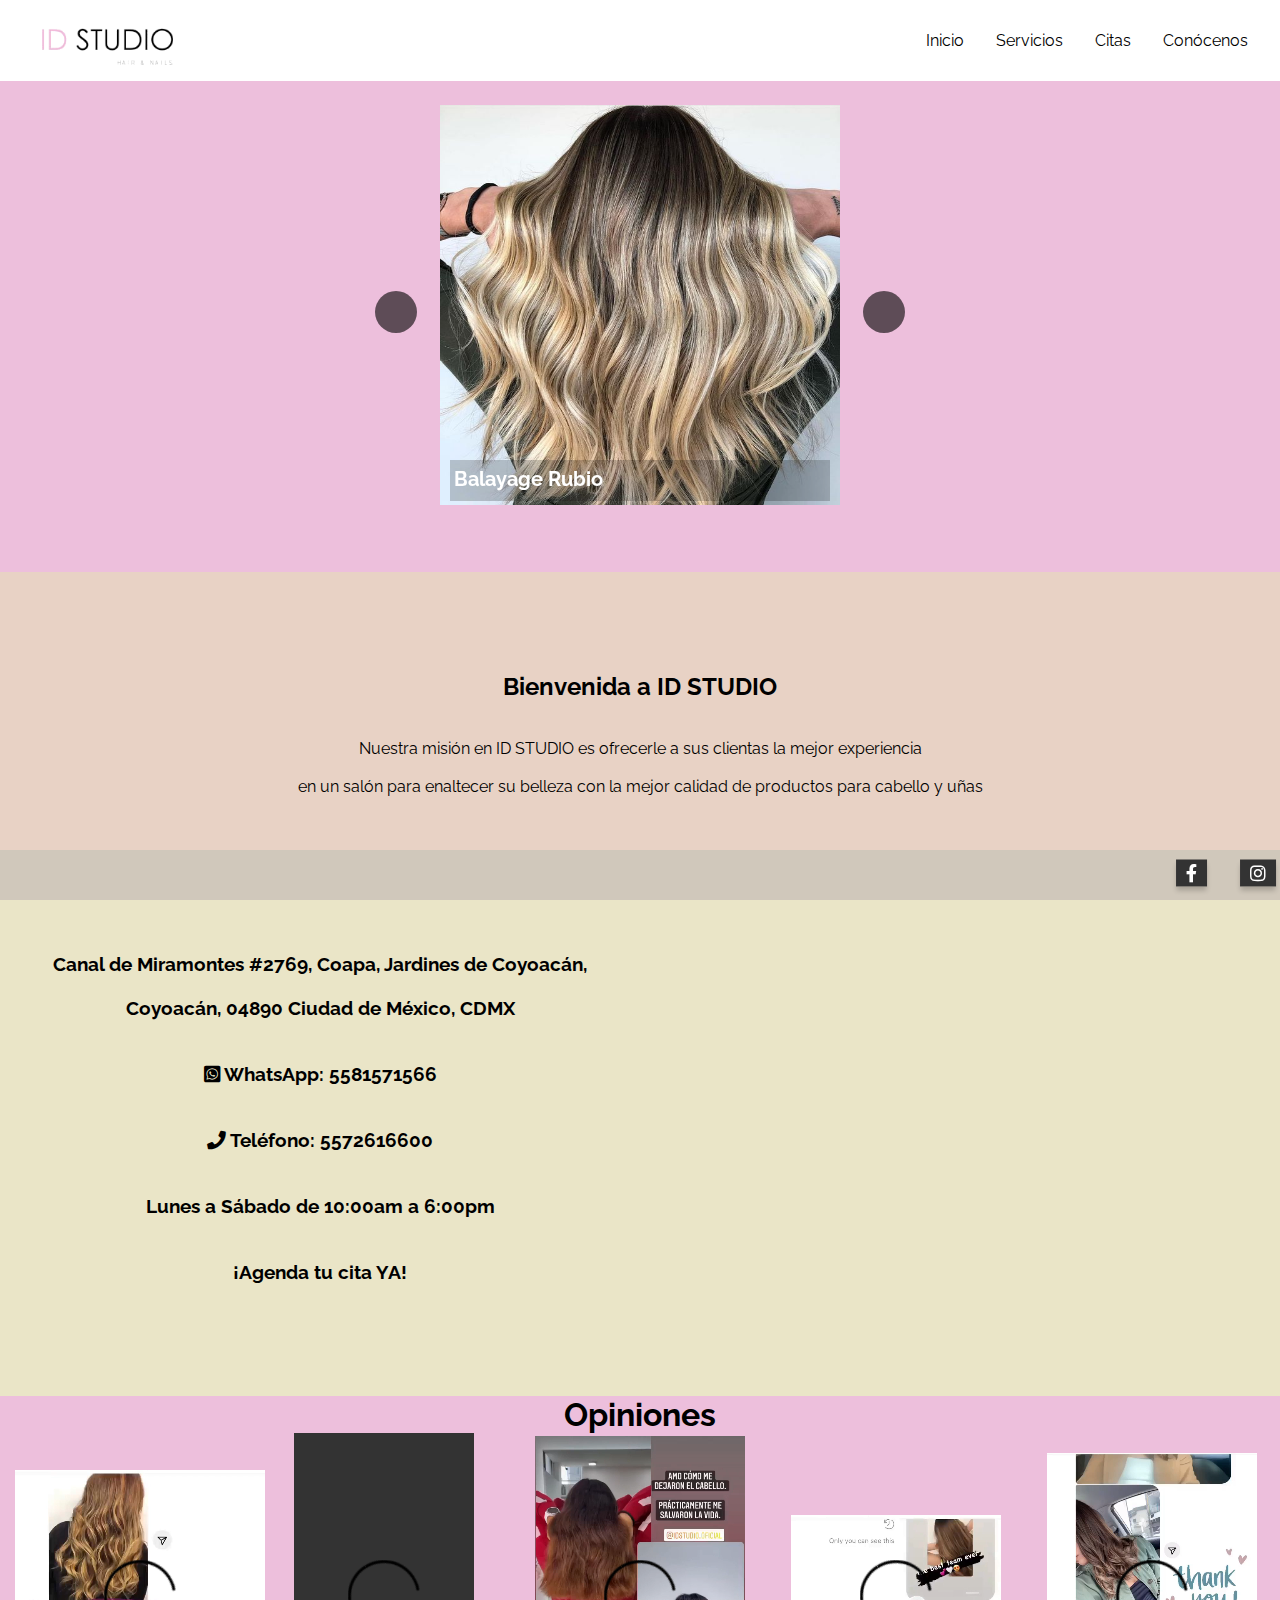
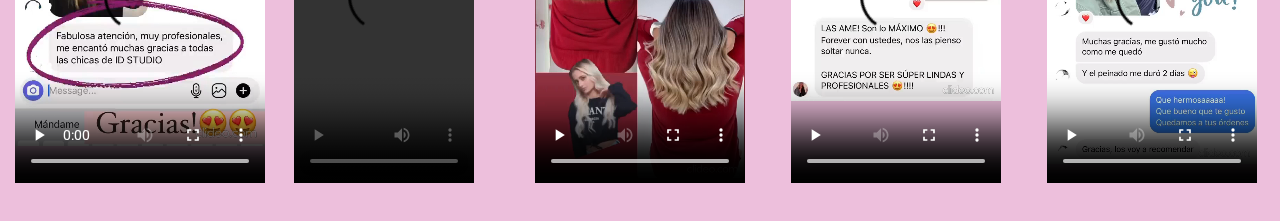
==== IDStudio/inicio.html @ a475f9ad "Proyecto integrado en ID Studio" ====
<html lang="es">
    <head>
        <title>ID STUDIO</title>
        <meta charset="utf-8">
        <meta name="viewport" content="width=device-width, user-scalable=no, initial-scale=1.0, maximum-scale=1.0, minimum-scale=1.0">
        <link rel=stylesheet href="css/estiloInicio.css">
        <link rel=stylesheet href="css/all.css"><!--Estilo para los símbolos de las redes sociales-->
        <link rel="stylesheet" href="css/navbar.css"><!--Estilo para el  menu del header-->
        <link rel="stylesheet" href="css/footer.css"><!--Estilo para el footer general-->
        <link rel="stylesheet" href="css/estilos.css"><!--Estilo para la galería de imágenes-->
        <link rel="stylesheet" href="css/general.css"><!--Estilo Formato general de la página-->
        <link rel="preconnect" href="https://fonts.googleapis.com">
        <link rel="preconnect" href="https://fonts.gstatic.com" crossorigin>
        <link href="https://fonts.googleapis.com/css2?family=Raleway:ital,wght@1,200&display=swap" rel="stylesheet">
        <link href="https://fonts.googleapis.com/css2?family=Raleway:wght@100&display=swap" rel="stylesheet">
        <link href="https://fonts.googleapis.com/css2?family=Raleway:wght@300&display=swap" rel="stylesheet">
        <script src="js/modernizr.js" type="text/javascript"></script>
        
</head>
    <body class="body">
        
      <header>
        <nav>
    
          <div class="container-nav">        
            
            <a href="/inicio.html"><img class="logo" src="img/salon.png" alt="ID STUDIO"></a>
            
            <div class="menu">  
              <a href="/inicio.html"> Inicio </a> 
              <a href="/servicios.html"> Servicios </a> 
              <a href=""> Citas </a> 
              <a href=""> Conócenos </a>
            </div>  
    
            
            <!-- Símbolo para pantallas pequeñas -->
            <button class="hamburguer">
              <span></span>
              <span></span>
              <span></span>
            </button>
    
          </div>
    
        </nav>
      </header>

        <br><br><br><br><br>
        <div class="container">
            <div class="wrapper">
    
                <ul id="sb-slider" class="sb-slider">
                    <li>
                        <a href="#" target="_blank"><img src="img/BlondeBalayage.jpg" alt="BlondeBalayage" height="400" width="400"/></a>
                        <div class="sb-description">
                            <h3 class="acomodoDescripcionTexto">Balayage Rubio</h3>
                        </div>
                    </li>
                    <li>
                        <a href="#" target="_blank"><video width="400" height="400" controls>
                        <source src="img/Nanoplastia.mp4" type="video/mp4" alt="VideoNanoplastia"></video></a>
                        <div class="sb-description" id="acomodoDescripcionArribaFondoNegro">
                            <h3 class="acomodoDescripcionTexto">Nanoplastia</h3>
                        </div>
                    </li>
                    <li>
                        <a href="#" target="_blank"><img src="img/img3.jpg" alt="image1" /></a>
                        <div class="sb-description">
                            <h3>MagtimusPro</h3>
                        </div>
                    </li>
                    <li>
                        <a href="#" target="_blank"><img src="img/img4.jpg" alt="image1" /></a>
                        <div class="sb-description">
                            <h3>MagtimusPro</h3>
                        </div>
                    </li>
                    <li>
                        <a href="#" target="_blank"><img src="img/img5.jpg" alt="image1" /></a>
                        <div class="sb-description">
                            <h3>MagtimusPro</h3>
                        </div>
                    </li>
                    <li>
                        <a href="#" target="_blank"><img src="img/img6.jpg" alt="image1" /></a>
                        <div class="sb-description">
                            <h3>MagtimusPro</h3>
                        </div>
                    </li>
                    <li>
                        <a href="#" target="_blank"><img src="img/img7.jpg" alt="image1" /></a>
                        <div class="sb-description">
                            <h3>MagtimusPro</h3>
                        </div>
                    </li>
                </ul>
    
                <div id="nav-arrows" class="nav-arrows">
                    <a href="#">Next</a>
                    <a href="#">Previous</a>
                </div>
    
            </div>
            <script src="js/modernizr.js" type="text/javascript"></script>
            <script src="js/jquery.js"></script>
            <script src="js/jquery.slicebox.js"></script>
            <script src="/js/navbar.js"></script>
            <script src="js/script.js"></script>
        <br><br><br>
        <div class="Mision">
            <h2>  Bienvenida a ID STUDIO </h2>
            <br> <br>
                Nuestra misión en ID STUDIO es ofrecerle
                a sus clientas la mejor experiencia <br><br>en un salón para enaltecer 
                su belleza con la mejor calidad de productos para cabello y uñas
        </div>
        
        <div class="maps text-center"><!--Ubicación del salón y contacto-->
            <div class="filas text-center">
                <div class="doscolumnas">
                    <br><br><br>
                    <h3><p>Canal de Miramontes #2769, Coapa, Jardines de Coyoacán,<br>
                    <br>Coyoacán, 04890 Ciudad de México, CDMX
                    <br><br><br>
                    <a href="https://wa.me/525580208982" target="blanck"><i class="fab fa-whatsapp-square"></i> WhatsApp:  5581571566 </a><br><br><br>
                    <a href="tel:+525581571566"><i class="fas fa-phone"></i> Teléfono: 5572616600 </a><br><br><br>
                    Lunes a Sábado de 10:00am a 6:00pm <br><br><br>
                    ¡Agenda tu cita YA!</p></h3><br>
                </div>
                <div class="doscolumnas">
                    <br><br><br>
                    <iframe src="https://www.google.com/maps/embed?pb=!1m14!1m8!1m3!1d15060.921510799017!2d-99.1252041!3d19.315807!3m2!1i1024!2i768!4f13.1!3m3!1m2!1s0x0%3A0x44b410b07a43737c!2sID%20STUDIO!5e0!3m2!1sen!2smx!4v1638234810107!5m2!1sen!2smx" 
                    width="320px" height="320px" style="border:0;" allowfullscreen="" loading="lazy"></iframe>
                </div>
            </div>
        </div>
        <div class="opiniones text-center"><!--Referencias del salón-->
            <h1><p>Opiniones</p></h1>
            <div class="filas">
                <div class="cincocolumnas">
                    <a href="#" target="_blank"><video width="250" height="350" controls>
                    <source src="img/Opinion1.mp4" type="video/mp4" alt="VideoOpinion1"></video></a><br><br><br>
                </div>
                <div class="cincocolumnas">
                    <a href="#" target="_blank"><video width="180" height="350" controls>
                    <source src="img/Opinion2.mp4" type="video/mp4" alt="VideoOpinion2"></video></a><br><br><br>
                </div>
                <div class="cincocolumnas">
                    <a href="#" target="_blank"><video width="210" height="350" controls>
                    <source src="img/Opinion3.mp4" type="video/mp4" alt="VideoOpinion3"></video></a><br><br><br>
                </div>
                <div class="cincocolumnas">
                    <a href="#" target="_blank"><video width="210" height="350" controls>
                    <source src="img/Opinion4.mp4" type="video/mp4" alt="VideoOpinion4"></video></a><br><br><br>
                </div>
                <div class="cincocolumnas">
                    <a href="#" target="_blank"><video width="210" height="350" controls>
                    <source src="img/Opinion5.mp4" type="video/mp4" alt="VideoOpinion5"></video></a><br><br><br>
                </div>
            </div>
        </div>
        <footer>
          <div class="container-footer">
                <div class="redes-container">
                    <ul> 
                        <li><a href="https://www.facebook.com/idstudio.oficial/" class="facebook" target="blank"><i class="fab fa-facebook-f"></i></a> </li> 
                        <li><a href="https://www.instagram.com/idstudio.oficial/" class="instagram" target="blank"><i class="fab fa-instagram"></i></a> </li> 
                    </ul>
                </div>
          </div>
        </footer>
    </body>
</html>
---- IDStudio/css/estiloInicio.css ----
.Mision{
        background-color: #e8d2c5;
        font-family: 'Raleway', sans-serif;
        padding: 100px;
        max-width: 1280px;
        margin: 0 auto;
        /*display: flex;*/
        text-align: center;
    }

    .maps{
        background-color: #eae5c7;
        font-family: 'Raleway', sans-serif;
        padding-bottom: 500px;
        max-width: 1280px;
        padding-right:15px;padding-left:15px;margin-right:auto;margin-left:auto
    }
    .text-center{
        text-align: center;
    }
    .filas{
        margin-right:-15px;margin-left:-15px;
    }
    .doscolumnas{
        width: 50%;
        position:relative;min-height:1px;padding-right:10px;padding-left:10px;
        float:left;
    }
    .doscolumnas h3 p a{
        font-family: 'Raleway', sans-serif;
        color: black;
    }
    .doscolumnas h1 p{
        font-family: 'Raleway', sans-serif;
        color: black;
    }
    .opiniones{
        font-family: 'Raleway', sans-serif;
        padding-bottom: 100px;
        max-width: 1280px;
        /*margin: 0 auto;*/
        padding-right:15px;padding-left:15px;margin-right:auto;margin-left:auto
    }
    .cincocolumnas{
        width: 20%;
        position:relative;min-height:1px;padding-right:15px;padding-left:15px;
        float:left;
    }
---- IDStudio/css/navbar.css ----
.container-nav{
  max-width: 1280px;
  margin: 0 auto;
  display: flex;
  align-items: center;
  justify-content: space-between;
}

nav{
  position: fixed;
  top: 0;
  left: 0;
  right: 0;
  z-index: 99;
  background-color:  #FFFFFF;
  padding: 16px 32px;
  
}

.hamburguer{
  display: block;
  position: relative;
  z-index: 1;
  user-select: none;
  appearance: none;
  border: none;
  outline: none;
  background: none;
  cursor: pointer;
}

.hamburguer span{
  display: block;
  width: 33px;
  height: 4px;
  margin-bottom: 5px;
  position: relative;
  background-color: #edbfdc;
  border-radius: 6px;
  z-index: 1;
  transform-origin: 0 0;
}

.logo{
  width: 12vw;
}

.menu{
  display: none;
  flex: 1 1 0%;
  justify-content: flex-end;
  margin: 0 -16px;
}

.menu a{
  display: inline-block;
  margin: 0 16px;
  font-family: 'Raleway', sans-serif;
  color: black;
  border-radius: 99px;
}

.menu a:hover{
  background-color: #EED7CE;
  transition: 0.5s;
}

@media (min-width: 768px){
  .hamburguer, .menu-toggle{
    display: none;
  }

  .menu{
    display: flex;
  }
}

@media (max-width: 767px){
  .menu-toggle{
    display: none;
  }
}

.menu-toggle a{
  display: block;
  margin: 0 16px;
  font-family: 'Raleway', sans-serif;
  color: black;
  border-radius: 99px;
}

.menu-toggle a:hover{
  background-color: #EED7CE;
  transition: 0.5s;
}
---- IDStudio/css/footer.css ----
footer{
    position: fixed;
    left: 0;
    bottom: 0;
    width: 100%;
    max-height: 100px;
    background-color: #d0c8bb;
    color: black;
    text-align: right;
}

.container-footer{
  max-width: 1280px;
  margin: 0 auto;
  display: flex;
  align-items: center;
  justify-content: right;
}

/*.icon{
  width: 90%;
  padding: 8px 8px;
}*/

.redes-container{ /*Contenedor de redes sociales y ubicación*/
  vertical-align: middle;
  transform: translate(-4%,25%);

}
:root{
  --facebook: #3b5999;
  --instagram: #e4405f;
}
.redes-container ul li{ /*Espaciamiento entre los símbolos*/
  display: inline-block;
  margin: 0 25px; /*Separación entreja cajas corresponde al segundo valor, primer valor separación de x desde abajo*/
  width: 10px;
  height: 50px;
}
.redes-container ul li a{
  /*display: block;*/
  padding: 3px 10px; /*Tamaño cajita negra x,y*/
  background-color: #333; /*Color negro de la caja*/
  color: #fff; /*Color blanco que después será cambiado*/
  font-size: 18px; /*Tamaño del símbolo*/
  box-shadow: 0 4px 5px 0px rgba(0,0,0,.2); /*Sombreado de las cajas*/
  transition: .2s;
}
.redes-container ul:hover a{
  filter: blur(2px); /*Efecto de difuminado*/
}
.redes-container ul li a:hover{ /*Efecto de movimiento*/
  transform: translateY(-3px) scale(1.05);
  box-shadow: 0 5px 5px 0px rgba(0,0,0,.4); 
  filter: none;
}
.redes-container ul li .facebook:hover{ /*Cambio de color facebook e instagram*/
  background-color: var(--facebook);
}
.redes-container ul li .instagram:hover{
  background-color: var(--instagram);
}
---- IDStudio/css/estilos.css ----
@import url('https://fonts.googleapis.com/css?family=Roboto:100,100i,300,300i,400,400i,500,500i,700,700i,900,900i');

* {
    font-family: 'Raleway', sans-serif;
}
/* Slicebox Style */
.sb-slider {
    margin: 10px auto;
    position: relative;
    overflow: hidden;
    width: 400px;
    list-style-type: none;
    padding: 0;
}

.sb-slider li {
    margin: 0;
    padding: 0;
    display: none;
    overflow: hidden;
}

.sb-slider li > a {
    outline: none;
}

.sb-slider li > a img {
    border: none;
}

.sb-slider img {
    max-width: 100%;
    display: block;
}

.sb-description {
    padding: 0px;
    bottom: 4px;
    top: 355px;
    left: 10px;
    right: 10px;
    z-index: 1000;
    position: absolute;
    background: rgba(0, 0, 0,0.2);
    /*border-left: 4px solid #fff;*/
    opacity: 0;
    color: #fff;

    -webkit-transition: all 300ms;
    -moz-transition: all 300ms;
    -o-transition: all 300ms;
    -ms-transition: all 300ms;
    transition: all 300ms;
}
.acomodoDescripcionTexto{
    transform: translate(1%,30%);
}
#acomodoDescripcionArribaFondoNegro{
    transform: translate(1%,-860%);
}

.sb-slider li.sb-current .sb-description {
    -ms-filter: "progid:DXImageTransform.Microsoft.Alpha(Opacity=80)";
    filter: alpha(opacity=80);
    opacity: 1;
}

.sb-slider li.sb-current .sb-description:hover {
    -ms-filter: "progid:DXImageTransform.Microsoft.Alpha(Opacity=99)";
    filter: alpha(opacity=99);
    background: rgba(0, 0, 0, 0.8);
}

.sb-perspective {
    position: relative;
}

.sb-perspective > div {
    position: absolute;

    -webkit-transform-style: preserve-3d;
    -moz-transform-style: preserve-3d;
    -o-transform-style: preserve-3d;
    -ms-transform-style: preserve-3d;
    transform-style: preserve-3d;

    -webkit-backface-visibility: hidden;
    -moz-backface-visibility: hidden;
    -o-backface-visibility: hidden;
    -ms-backface-visibility: hidden;
    backface-visibility: hidden;
}

.sb-side {
    margin: 0;
    display: block;
    position: absolute;

    -moz-backface-visibility: hidden;

    -webkit-transform-style: preserve-3d;
    -moz-transform-style: preserve-3d;
    -o-transform-style: preserve-3d;
    -ms-transform-style: preserve-3d;
    transform-style: preserve-3d;
}


/* custom style */
.container {
    width: 100%;
    max-width: 100vw;
    margin: auto;
    position: relative;
}


.sb-description h3 {
    font-size: 20px;
}

.sb-description h3 a {
    color: #4a3c27;
    text-shadow: 0 1px 1px rgba(255, 255, 255, 0.5);
}

.nav-arrows {
    display: none;
}

.nav-arrows a {
    width: 42px;
    height: 42px;
    background: #000 url(https://tympanus.net/Development/Slicebox/images/nav.png) no-repeat top left;
    background-size: cover;
    opacity: 0.6;
    position: absolute;
    top: 13%;
    left: 375px;
    text-indent: -9000px;
    cursor: pointer;
    border-radius: 50%;
    transition: all 300ms;
}

.nav-arrows a:first-child {
    left: auto;
    top: 13%;
    right: 375px;
    background-position: top right;
}

.nav-arrows a:hover {
    opacity: 1;
    transform: scale(1.1);
}

/* ESTILOS DE EJEMPLO */

.container-text{
    width: 100%;
    max-width: 800px;
    margin: auto;
    padding: 20px;
    background: white;
    box-sizing: border-box;
}

.container-text h1{
    font-size: 30px;
    font-weight: 500;
}

.container-text p{
    font-size: 18px;
    font-weight: 300;
}


@media screen and (max-width: 500px) {
    
    .nav-arrows a {
        width: 32px;
        height: 32px;
    }
    
    .sb-description {
        height: 30px;
    }
    
    .sb-description h3{
        margin: 3px;
    }
}
---- IDStudio/css/general.css ----
*{
  margin: 0;
  padding: 0;
  text-decoration: none;
  list-style: none;
  box-sizing: border-box;
}

body{
  background-color:#edbfdc;
}
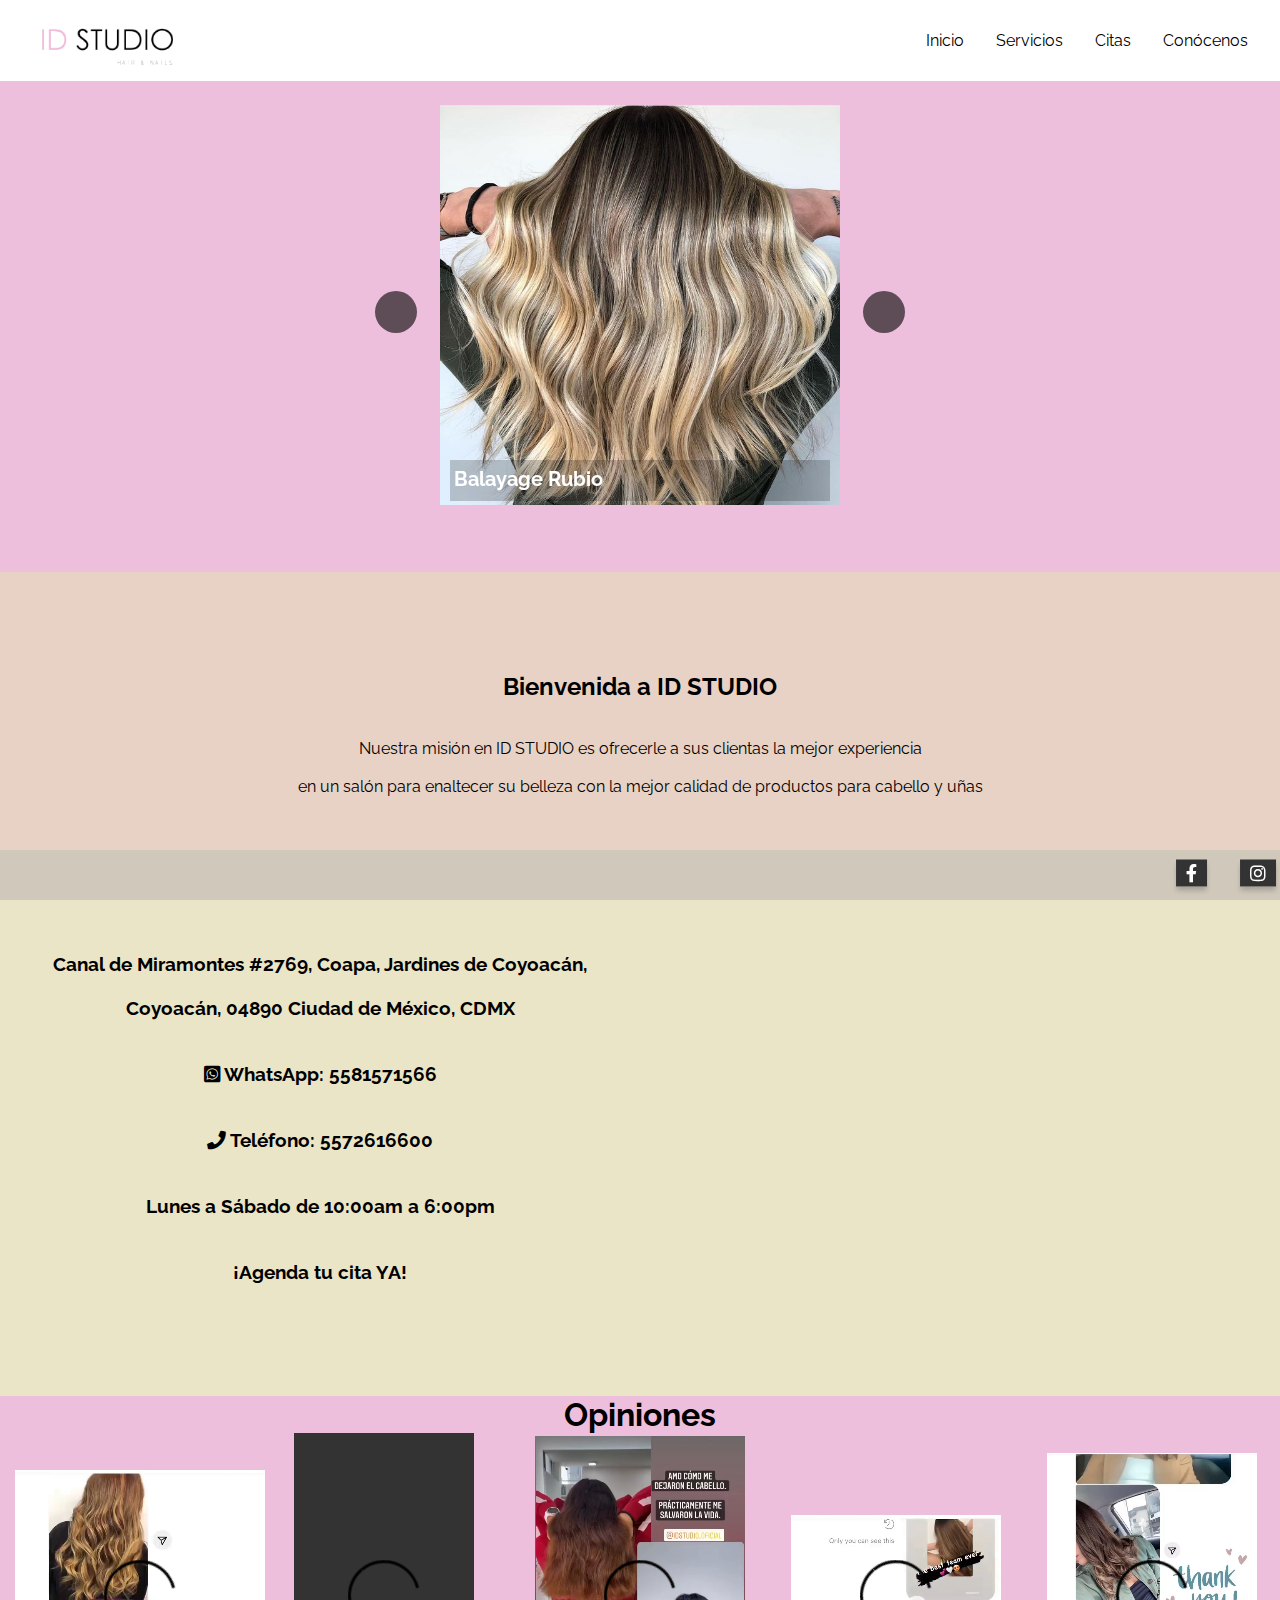
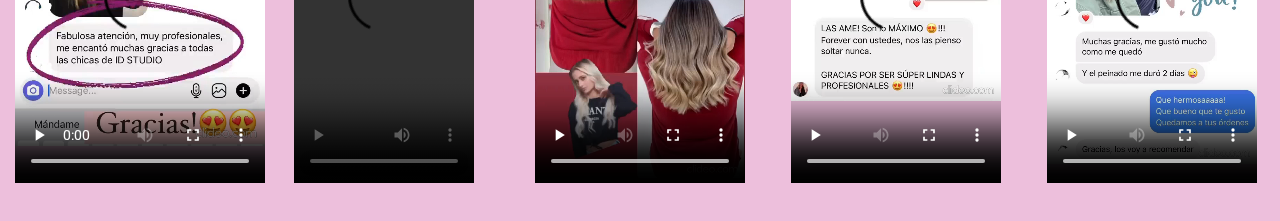
==== commit 345c7017: "Links arreglados" ====
--- a/IDStudio/inicio.html
+++ b/IDStudio/inicio.html
@@ -24,12 +24,12 @@
     
           <div class="container-nav">        
             
-            <a href="/inicio.html"><img class="logo" src="img/salon.png" alt="ID STUDIO"></a>
+            <a href="/negocioswebAlv/IDStudio/inicio.html"><img class="logo" src="img/salon.png" alt="ID STUDIO"></a>
             
             <div class="menu">  
-              <a href="/inicio.html"> Inicio </a> 
-              <a href="/servicios.html"> Servicios </a> 
-              <a href=""> Citas </a> 
+              <a href="/negocioswebAlv/IDStudio/inicio.html"> Inicio </a> 
+              <a href="/negocioswebAlv/IDStudio/servicios.html"> Servicios </a> 
+              <a href="/negocioswebAlv/IDStudio/citas.php"> Citas </a> 
               <a href=""> Conócenos </a>
             </div>  
     
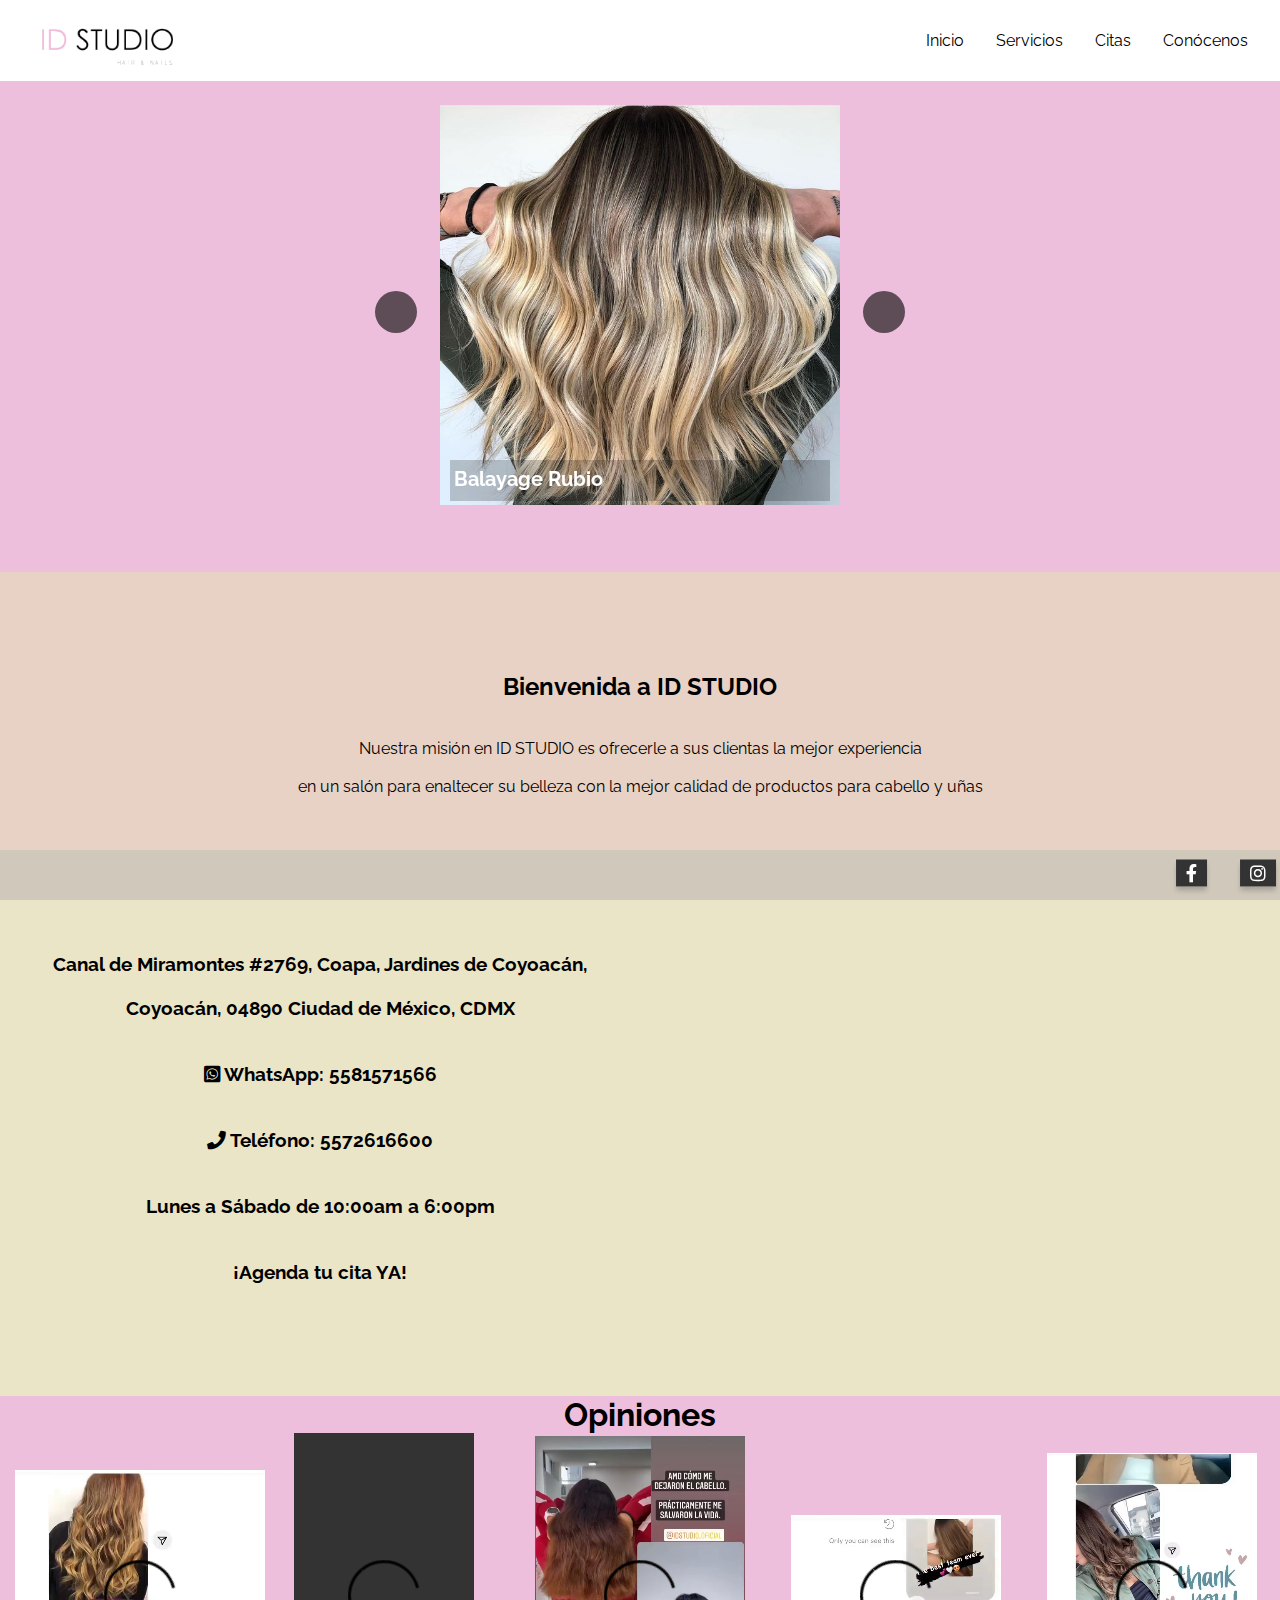
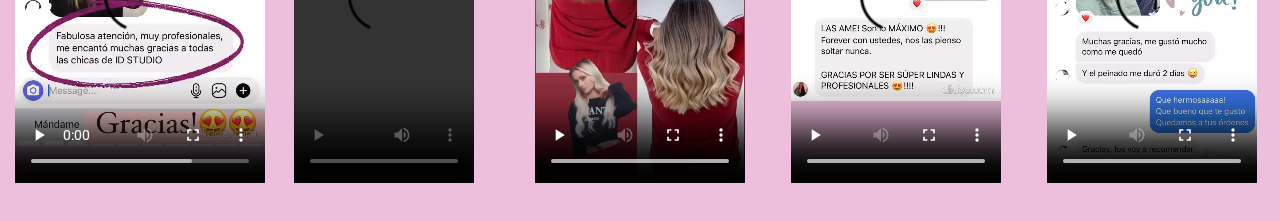
==== commit 20742ca5: "NUEVO PUSH DE LOS DATOS DE TICKET MANDADOS DESDE CHITAS.PHP" ====
--- a/IDStudio/inicio.html
+++ b/IDStudio/inicio.html
@@ -27,9 +27,9 @@
             <a href="/negocioswebAlv/IDStudio/inicio.html"><img class="logo" src="img/salon.png" alt="ID STUDIO"></a>
             
             <div class="menu">  
-              <a href="/negocioswebAlv/IDStudio/inicio.html"> Inicio </a> 
-              <a href="/negocioswebAlv/IDStudio/servicios.html"> Servicios </a> 
-              <a href="/negocioswebAlv/IDStudio/citas.php"> Citas </a> 
+              <a href="./inicio.html"> Inicio </a> 
+              <a href="./servicios.html"> Servicios </a> 
+              <a href="./citas.php"> Citas </a> 
               <a href=""> Conócenos </a>
             </div>  
     
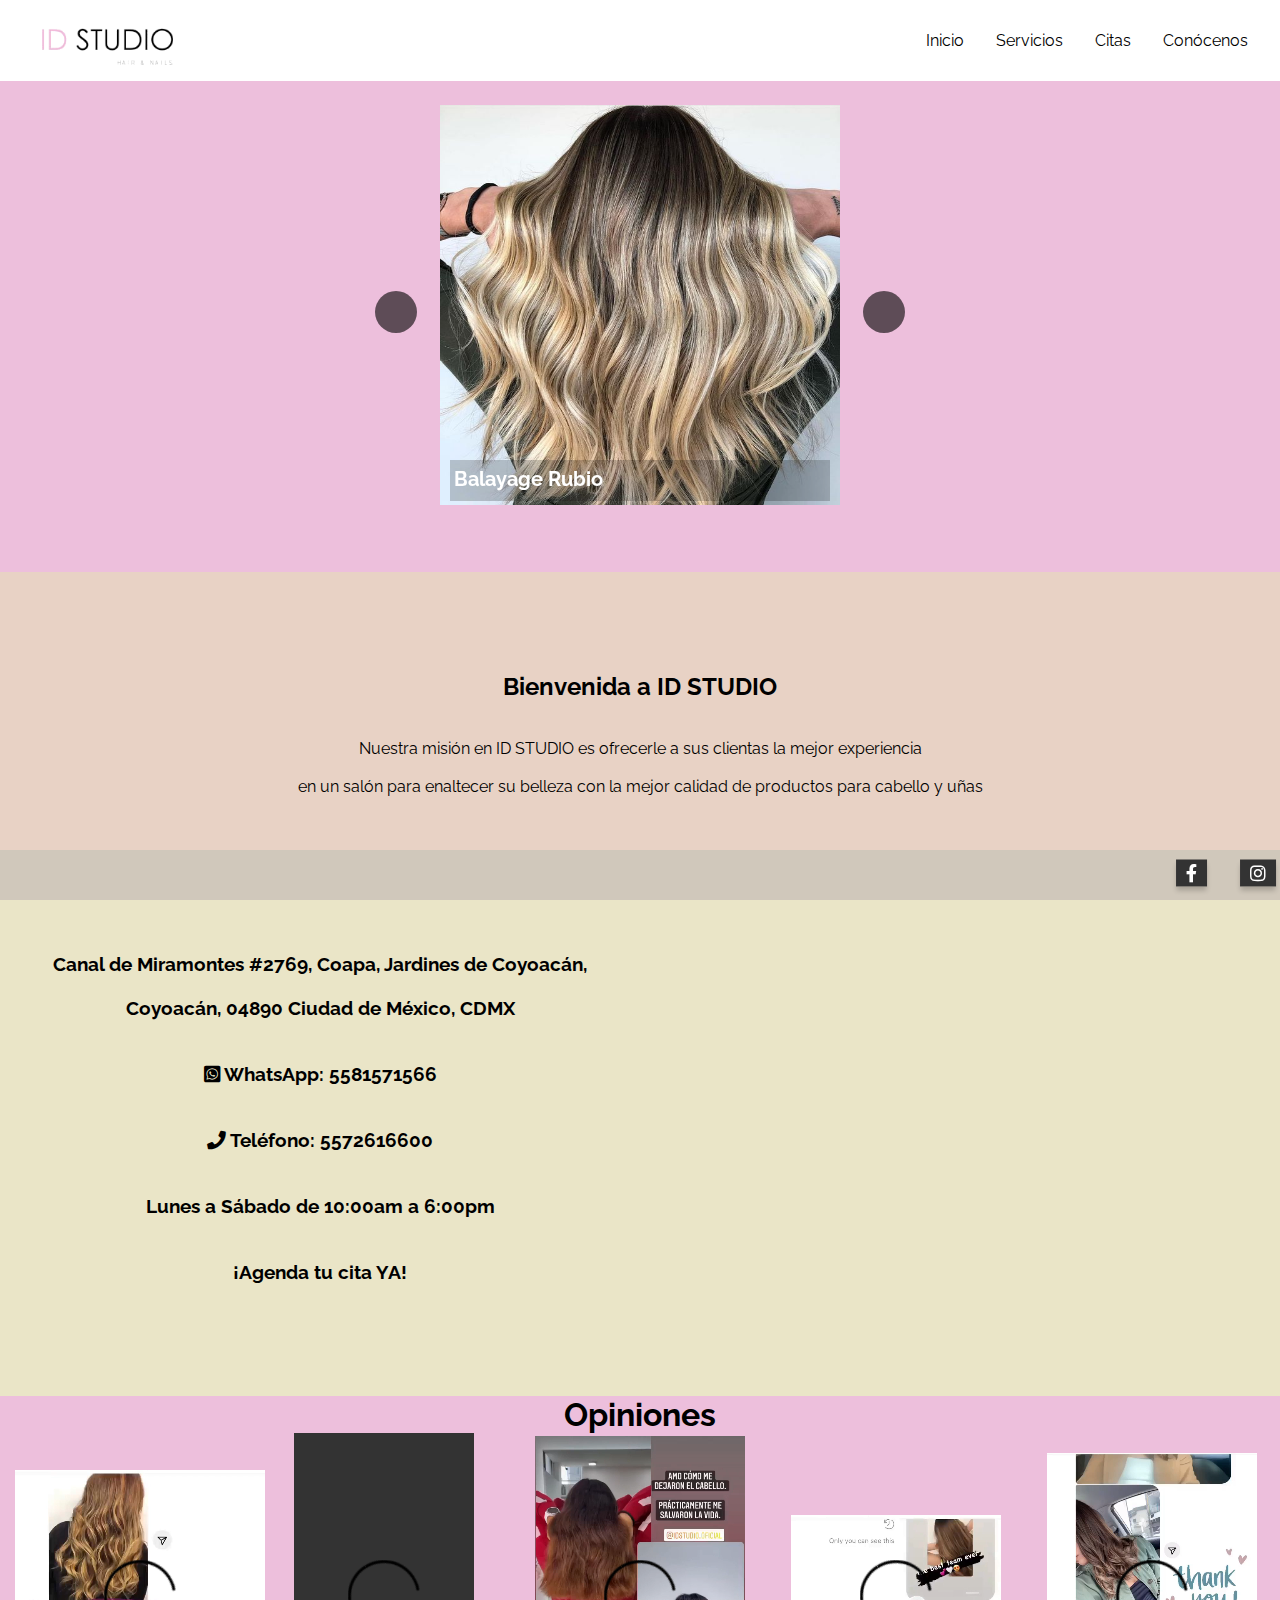
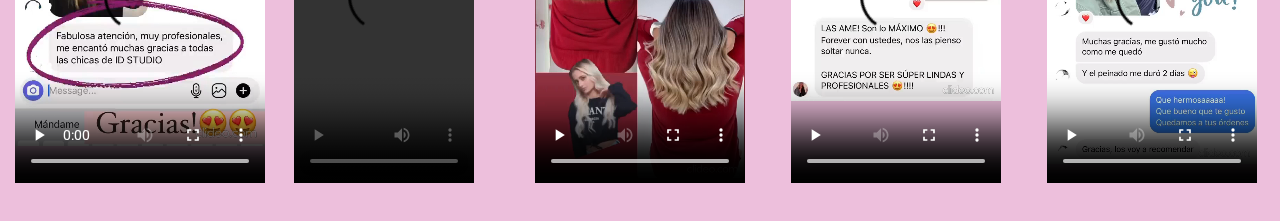
==== commit 438d5d2a: "Formato a ticket" ====
--- a/IDStudio/inicio.html
+++ b/IDStudio/inicio.html
@@ -24,7 +24,7 @@
     
           <div class="container-nav">        
             
-            <a href="/negocioswebAlv/IDStudio/inicio.html"><img class="logo" src="img/salon.png" alt="ID STUDIO"></a>
+            <a href="/inicio.html"><img class="logo" src="img/salon.png" alt="ID STUDIO"></a>
             
             <div class="menu">  
               <a href="./inicio.html"> Inicio </a> 
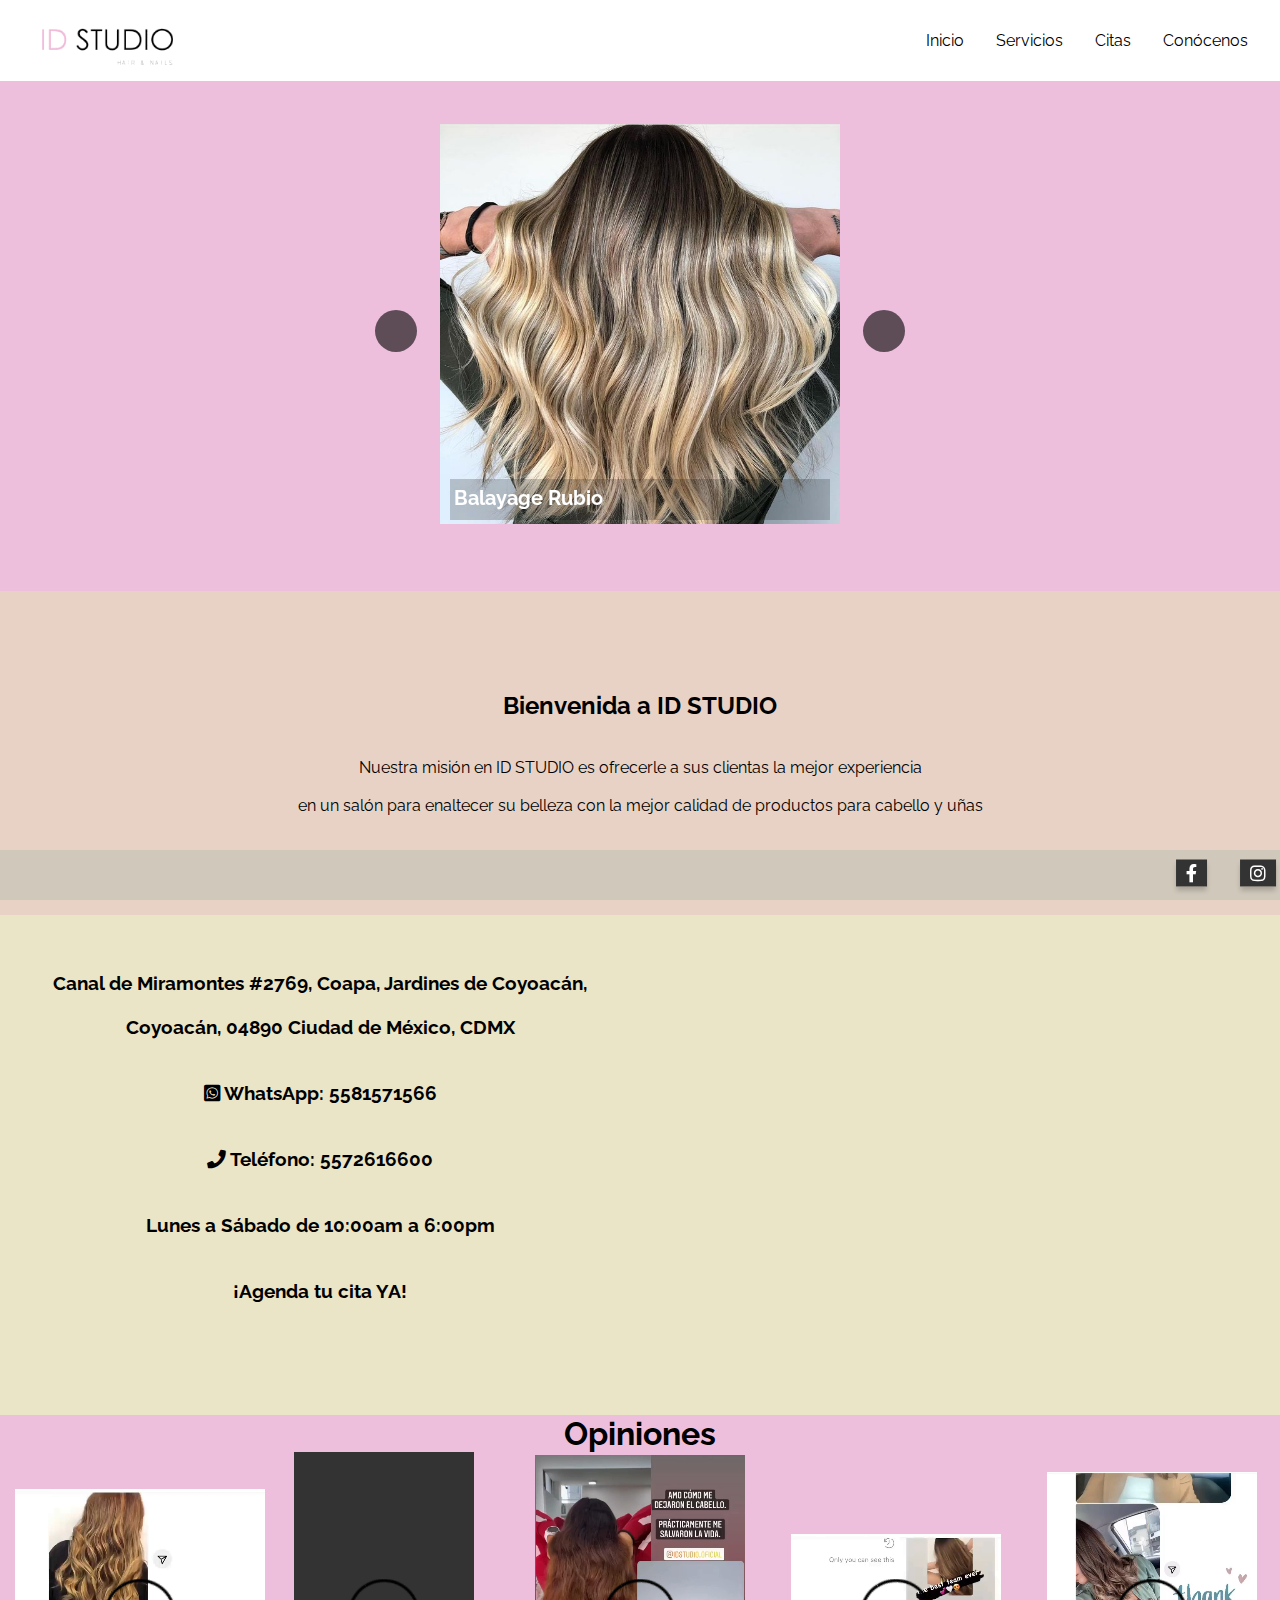
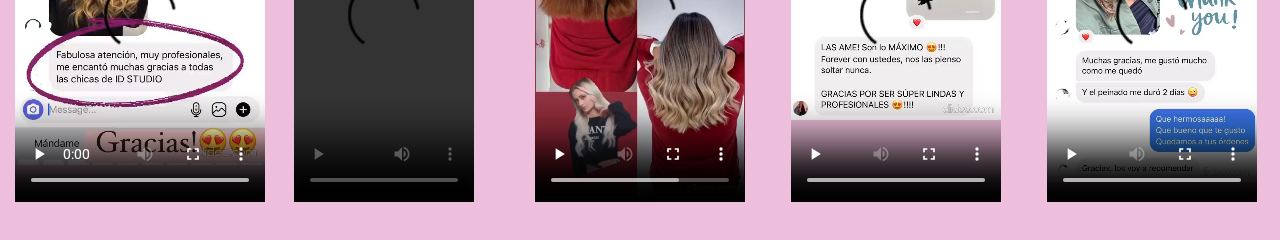
==== commit eb4c6cb5: "algunos arreglos en js/funCitas.js" ====
--- a/IDStudio/inicio.html
+++ b/IDStudio/inicio.html
@@ -46,7 +46,7 @@
         </nav>
       </header>
 
-        <br><br><br><br><br>
+        <br><br><br><br><br><br>
         <div class="container">
             <div class="wrapper">
     
